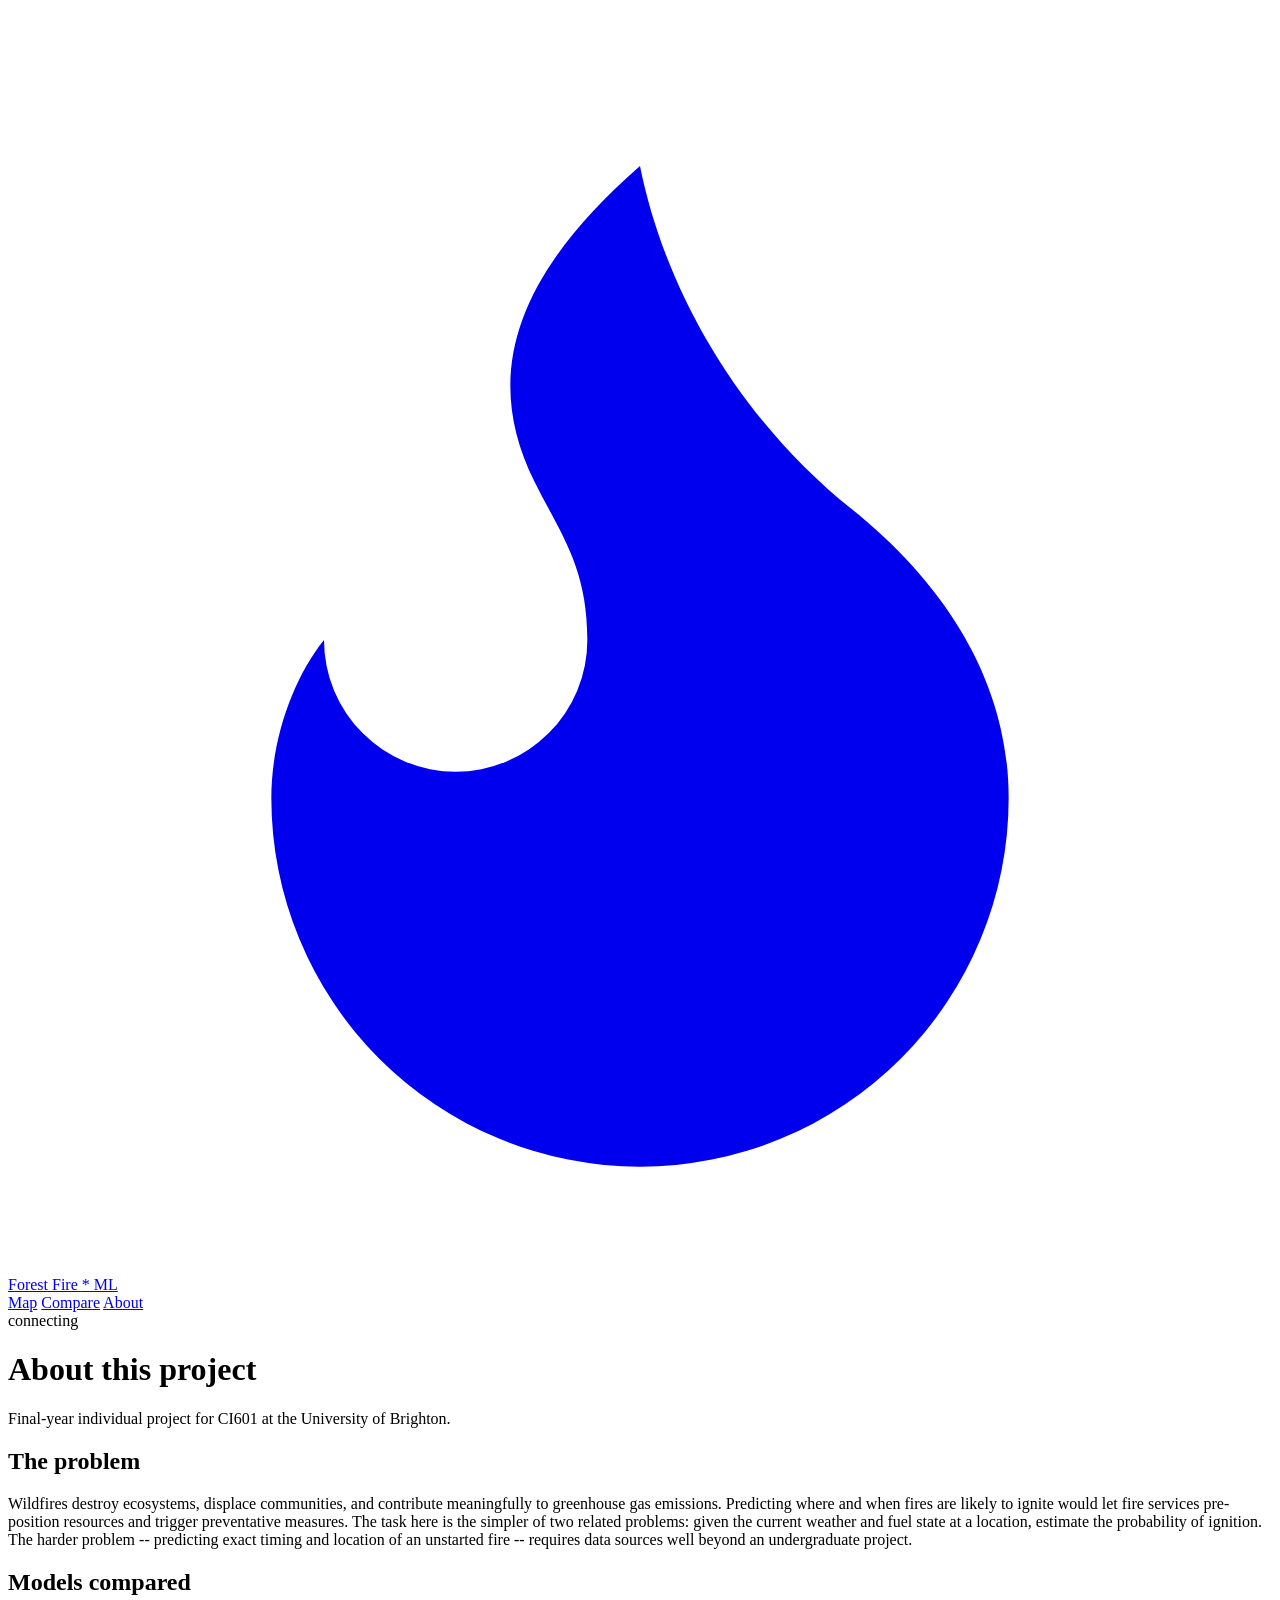
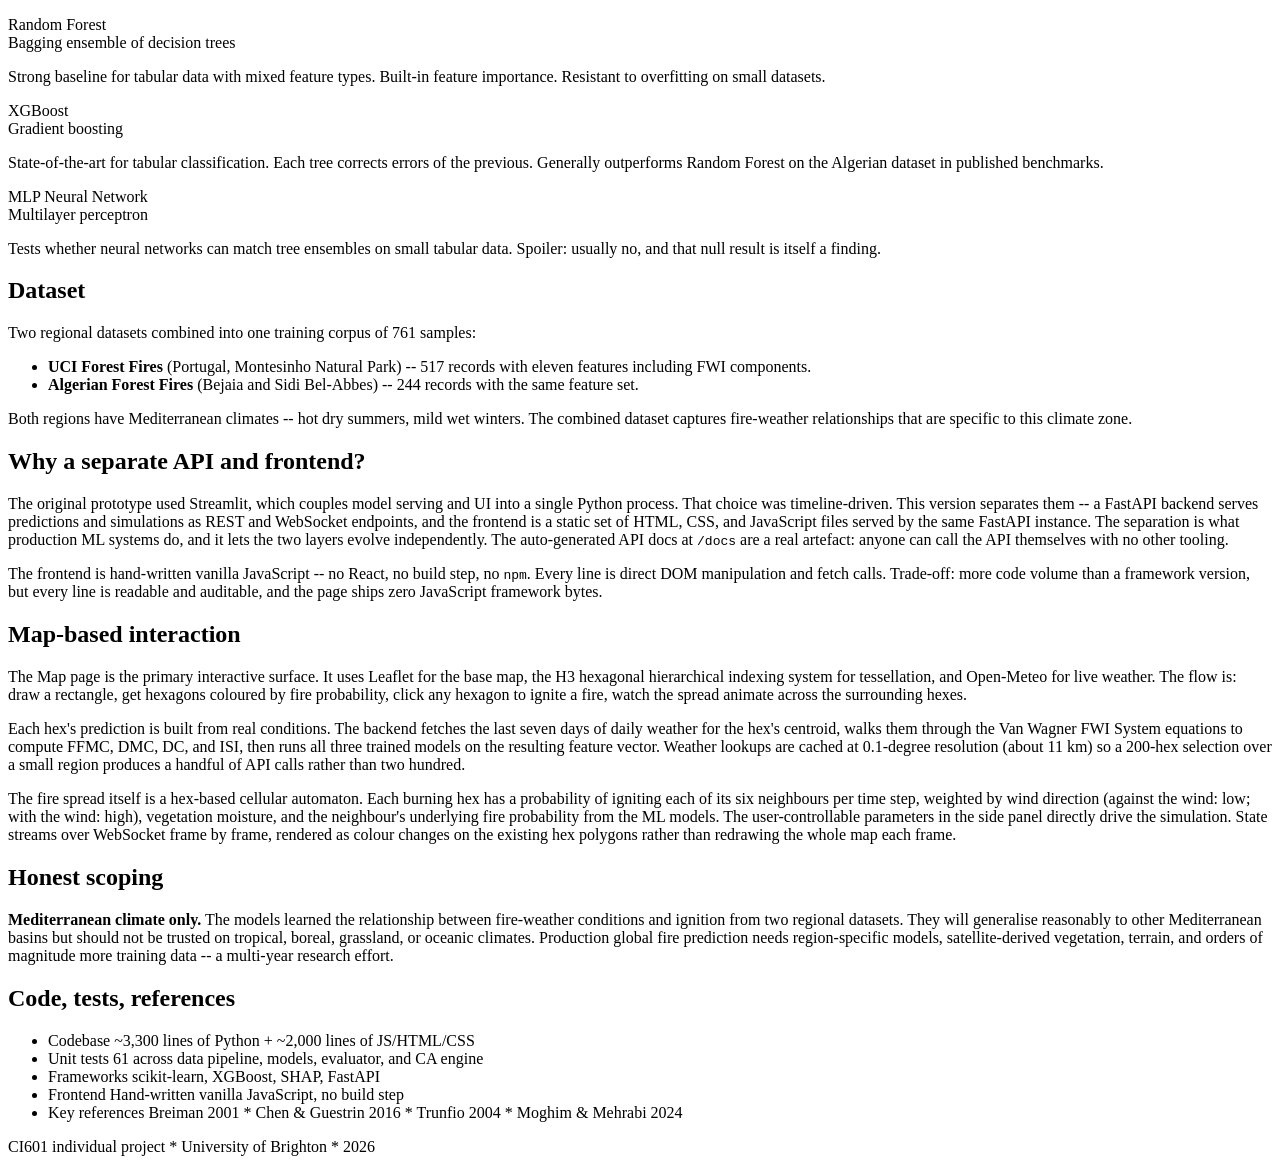
==== forest-fire-fullstack/frontend/about.html @ 2dcad540 "New project" ====
<!DOCTYPE html>
<html lang="en">
<head>
    <meta charset="UTF-8">
    <meta name="viewport" content="width=device-width, initial-scale=1.0">
    <title>About * Forest fire prediction</title>
    <link rel="preconnect" href="https://fonts.googleapis.com">
    <link rel="preconnect" href="https://fonts.gstatic.com" crossorigin>
    <link href="https://fonts.googleapis.com/css2?family=Inter:wght@400;500;600&family=JetBrains+Mono:wght@400;500&display=swap" rel="stylesheet">
    <link rel="stylesheet" href="/static/css/styles.css">
</head>
<body>
    <nav class="nav">
        <div class="nav-inner">
            <a href="/" class="nav-brand">
                <svg class="nav-brand-icon" viewBox="0 0 24 24" fill="currentColor">
                    <path d="M8.5 14.5A2.5 2.5 0 0 0 11 12c0-1.38-.5-2-1-3-1.072-2.143-.224-4.054 2-6 .5 2.5 2 4.9 4 6.5 2 1.6 3 3.5 3 5.5a7 7 0 1 1-14 0c0-1.153.433-2.294 1-3a2.5 2.5 0 0 0 2.5 2.5z"/>
                </svg>
                <span>Forest Fire <span class="nav-brand-divider">*</span> ML</span>
            </a>
            <div class="nav-links">
                <a href="/map"     class="nav-link">Map</a>
                <a href="/compare" class="nav-link">Compare</a>
                <a href="/about"   class="nav-link">About</a>
            </div>
            <div class="nav-status">
                <span id="status-dot" class="status-dot"></span>
                <span id="status-text">connecting</span>
            </div>
        </div>
    </nav>

    <main class="container">
        <header class="page-header">
            <h1 class="page-title">About this project</h1>
            <p class="page-description">
                Final-year individual project for CI601 at the University of Brighton.
            </p>
        </header>

        <div class="about-content">
            <section class="about-section">
                <h2>The problem</h2>
                <p>
                    Wildfires destroy ecosystems, displace communities, and contribute meaningfully
                    to greenhouse gas emissions. Predicting where and when fires are likely to
                    ignite would let fire services pre-position resources and trigger preventative
                    measures. The task here is the simpler of two related problems: given the
                    current weather and fuel state at a location, estimate the probability of
                    ignition. The harder problem -- predicting exact timing and location of an
                    unstarted fire -- requires data sources well beyond an undergraduate project.
                </p>
            </section>

            <section class="about-section">
                <h2>Models compared</h2>
                <div class="model-explainer-grid">
                    <div class="card card-body">
                        <div class="model-explainer-header">
                            <span class="model-explainer-dot" style="background: #10b981;"></span>
                            <span class="model-explainer-name">Random Forest</span>
                        </div>
                        <div class="model-explainer-short">Bagging ensemble of decision trees</div>
                        <p class="model-explainer-text">
                            Strong baseline for tabular data with mixed feature types. Built-in feature
                            importance. Resistant to overfitting on small datasets.
                        </p>
                    </div>

                    <div class="card card-body">
                        <div class="model-explainer-header">
                            <span class="model-explainer-dot" style="background: #3b82f6;"></span>
                            <span class="model-explainer-name">XGBoost</span>
                        </div>
                        <div class="model-explainer-short">Gradient boosting</div>
                        <p class="model-explainer-text">
                            State-of-the-art for tabular classification. Each tree corrects errors of
                            the previous. Generally outperforms Random Forest on the Algerian dataset
                            in published benchmarks.
                        </p>
                    </div>

                    <div class="card card-body">
                        <div class="model-explainer-header">
                            <span class="model-explainer-dot" style="background: #f97316;"></span>
                            <span class="model-explainer-name">MLP Neural Network</span>
                        </div>
                        <div class="model-explainer-short">Multilayer perceptron</div>
                        <p class="model-explainer-text">
                            Tests whether neural networks can match tree ensembles on small tabular
                            data. Spoiler: usually no, and that null result is itself a finding.
                        </p>
                    </div>
                </div>
            </section>

            <section class="about-section">
                <h2>Dataset</h2>
                <div class="card card-body">
                    <p>Two regional datasets combined into one training corpus of 761 samples:</p>
                    <ul>
                        <li>
                            <strong>UCI Forest Fires</strong> (Portugal, Montesinho Natural Park) --
                            517 records with eleven features including FWI components.
                        </li>
                        <li>
                            <strong>Algerian Forest Fires</strong> (Bejaia and Sidi Bel-Abbes) --
                            244 records with the same feature set.
                        </li>
                    </ul>
                    <p>
                        Both regions have Mediterranean climates -- hot dry summers, mild wet
                        winters. The combined dataset captures fire-weather relationships that
                        are specific to this climate zone.
                    </p>
                </div>
            </section>

            <section class="about-section">
                <h2>Why a separate API and frontend?</h2>
                <p>
                    The original prototype used Streamlit, which couples model serving and UI
                    into a single Python process. That choice was timeline-driven. This version
                    separates them -- a FastAPI backend serves predictions and simulations as
                    REST and WebSocket endpoints, and the frontend is a static set of HTML, CSS,
                    and JavaScript files served by the same FastAPI instance. The separation is
                    what production ML systems do, and it lets the two layers evolve independently.
                    The auto-generated API docs at <code>/docs</code> are a real artefact: anyone
                    can call the API themselves with no other tooling.
                </p>
                <p>
                    The frontend is hand-written vanilla JavaScript -- no React, no build step,
                    no <code>npm</code>. Every line is direct DOM manipulation and fetch calls.
                    Trade-off: more code volume than a framework version, but every line is readable
                    and auditable, and the page ships zero JavaScript framework bytes.
                </p>
            </section>

            <section class="about-section">
                <h2>Map-based interaction</h2>
                <p>
                    The Map page is the primary interactive surface. It uses Leaflet for the base
                    map, the H3 hexagonal hierarchical indexing system for tessellation, and
                    Open-Meteo for live weather. The flow is: draw a rectangle, get hexagons
                    coloured by fire probability, click any hexagon to ignite a fire, watch the
                    spread animate across the surrounding hexes.
                </p>
                <p>
                    Each hex's prediction is built from real conditions. The backend fetches the
                    last seven days of daily weather for the hex's centroid, walks them through
                    the Van Wagner FWI System equations to compute FFMC, DMC, DC, and ISI, then
                    runs all three trained models on the resulting feature vector. Weather
                    lookups are cached at 0.1-degree resolution (about 11 km) so a 200-hex
                    selection over a small region produces a handful of API calls rather than
                    two hundred.
                </p>
                <p>
                    The fire spread itself is a hex-based cellular automaton. Each burning hex
                    has a probability of igniting each of its six neighbours per time step,
                    weighted by wind direction (against the wind: low; with the wind: high),
                    vegetation moisture, and the neighbour's underlying fire probability from the
                    ML models. The user-controllable parameters in the side panel directly drive
                    the simulation. State streams over WebSocket frame by frame, rendered as
                    colour changes on the existing hex polygons rather than redrawing the whole
                    map each frame.
                </p>
            </section>

            <section class="about-section">
                <h2>Honest scoping</h2>
                <div class="card card-body amber-card">
                    <p>
                        <strong>Mediterranean climate only.</strong> The
                        models learned the relationship between fire-weather conditions and ignition
                        from two regional datasets. They will generalise reasonably to other
                        Mediterranean basins but should not be trusted on tropical, boreal,
                        grassland, or oceanic climates. Production global fire prediction needs
                        region-specific models, satellite-derived vegetation, terrain, and orders
                        of magnitude more training data -- a multi-year research effort.
                    </p>
                </div>
            </section>

            <section class="about-section">
                <h2>Code, tests, references</h2>
                <div class="card card-body">
                    <ul class="kv-list">
                        <li>
                            <span class="kv-key">Codebase</span>
                            <span class="kv-value">~3,300 lines of Python + ~2,000 lines of JS/HTML/CSS</span>
                        </li>
                        <li>
                            <span class="kv-key">Unit tests</span>
                            <span class="kv-value">61 across data pipeline, models, evaluator, and CA engine</span>
                        </li>
                        <li>
                            <span class="kv-key">Frameworks</span>
                            <span class="kv-value">scikit-learn, XGBoost, SHAP, FastAPI</span>
                        </li>
                        <li>
                            <span class="kv-key">Frontend</span>
                            <span class="kv-value">Hand-written vanilla JavaScript, no build step</span>
                        </li>
                        <li>
                            <span class="kv-key">Key references</span>
                            <span class="kv-value">Breiman 2001 * Chen &amp; Guestrin 2016 * Trunfio 2004 * Moghim &amp; Mehrabi 2024</span>
                        </li>
                    </ul>
                </div>
            </section>
        </div>
    </main>

    <footer class="footer">
        CI601 individual project * University of Brighton * 2026
    </footer>

    <script type="module">
        import { setActiveNavLink, updateStatusDot } from '/static/js/utils.js';
        setActiveNavLink();
        updateStatusDot();
    </script>
</body>
</html>
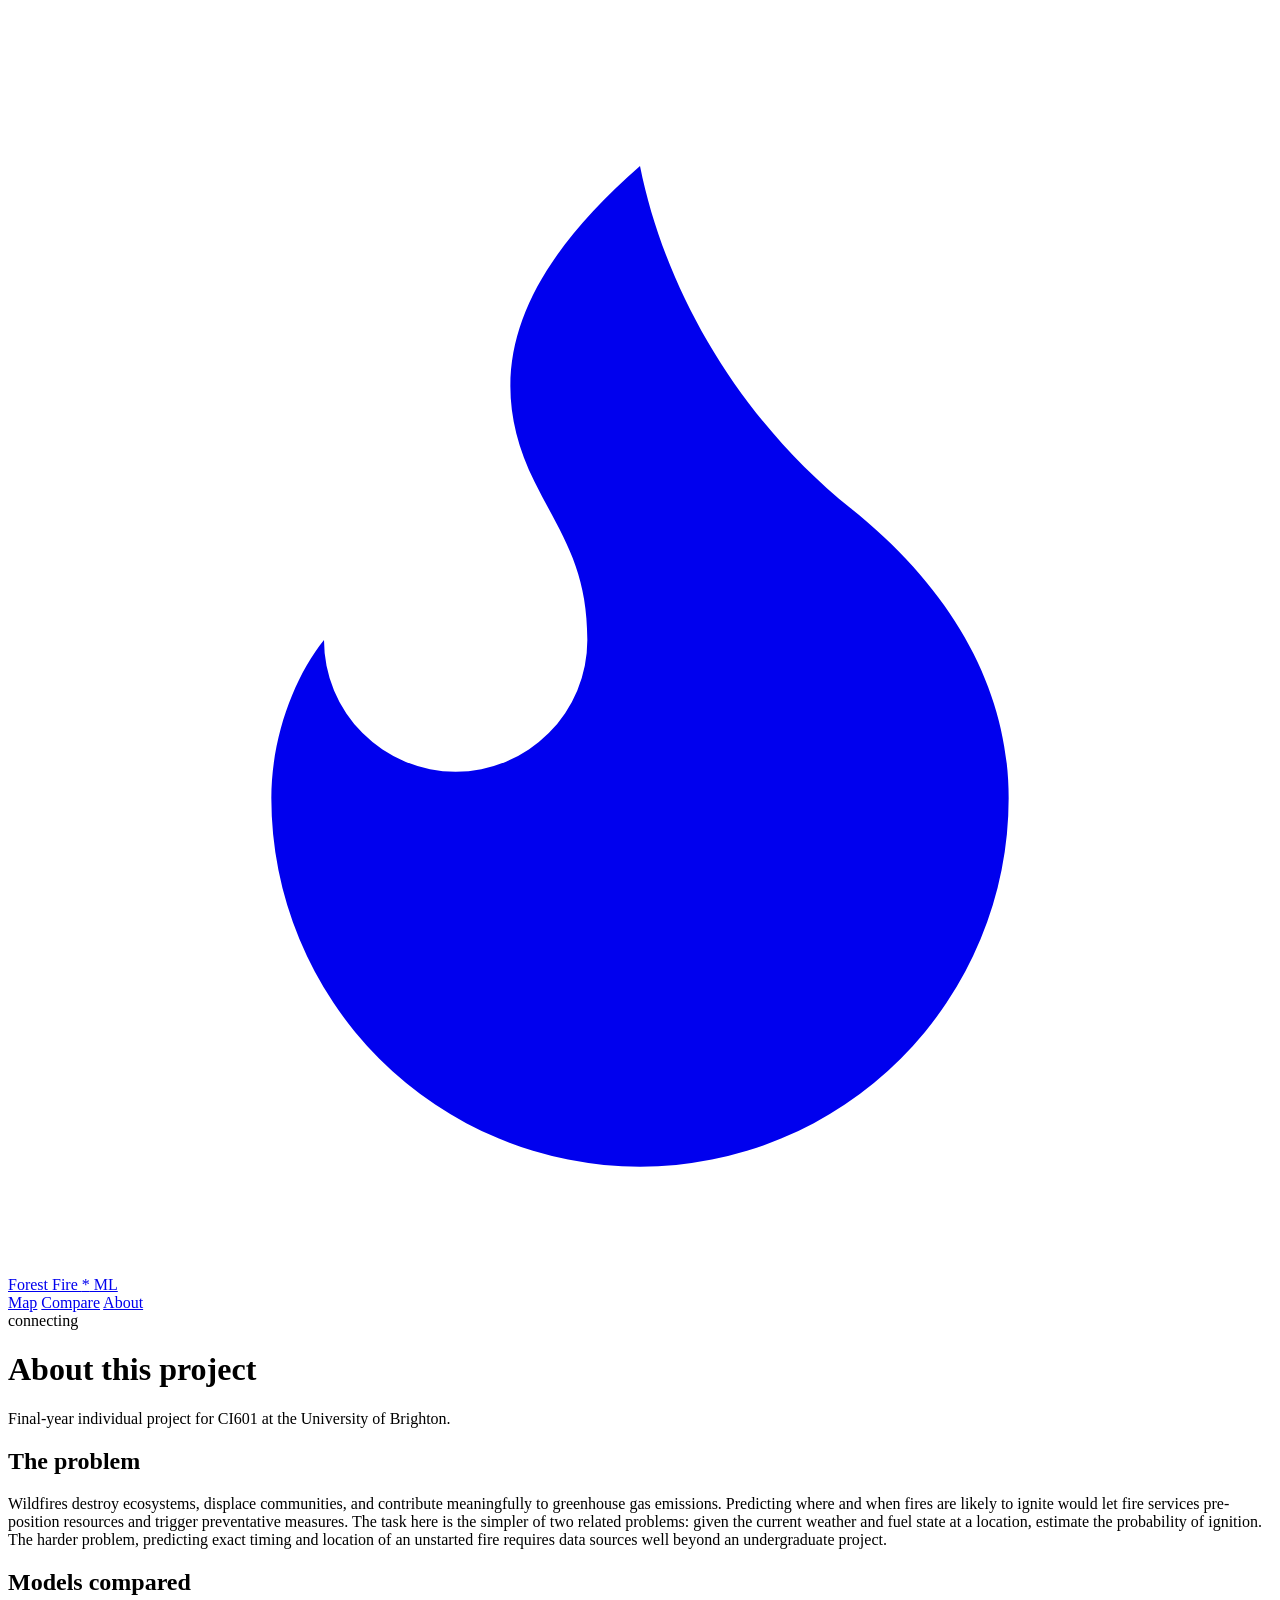
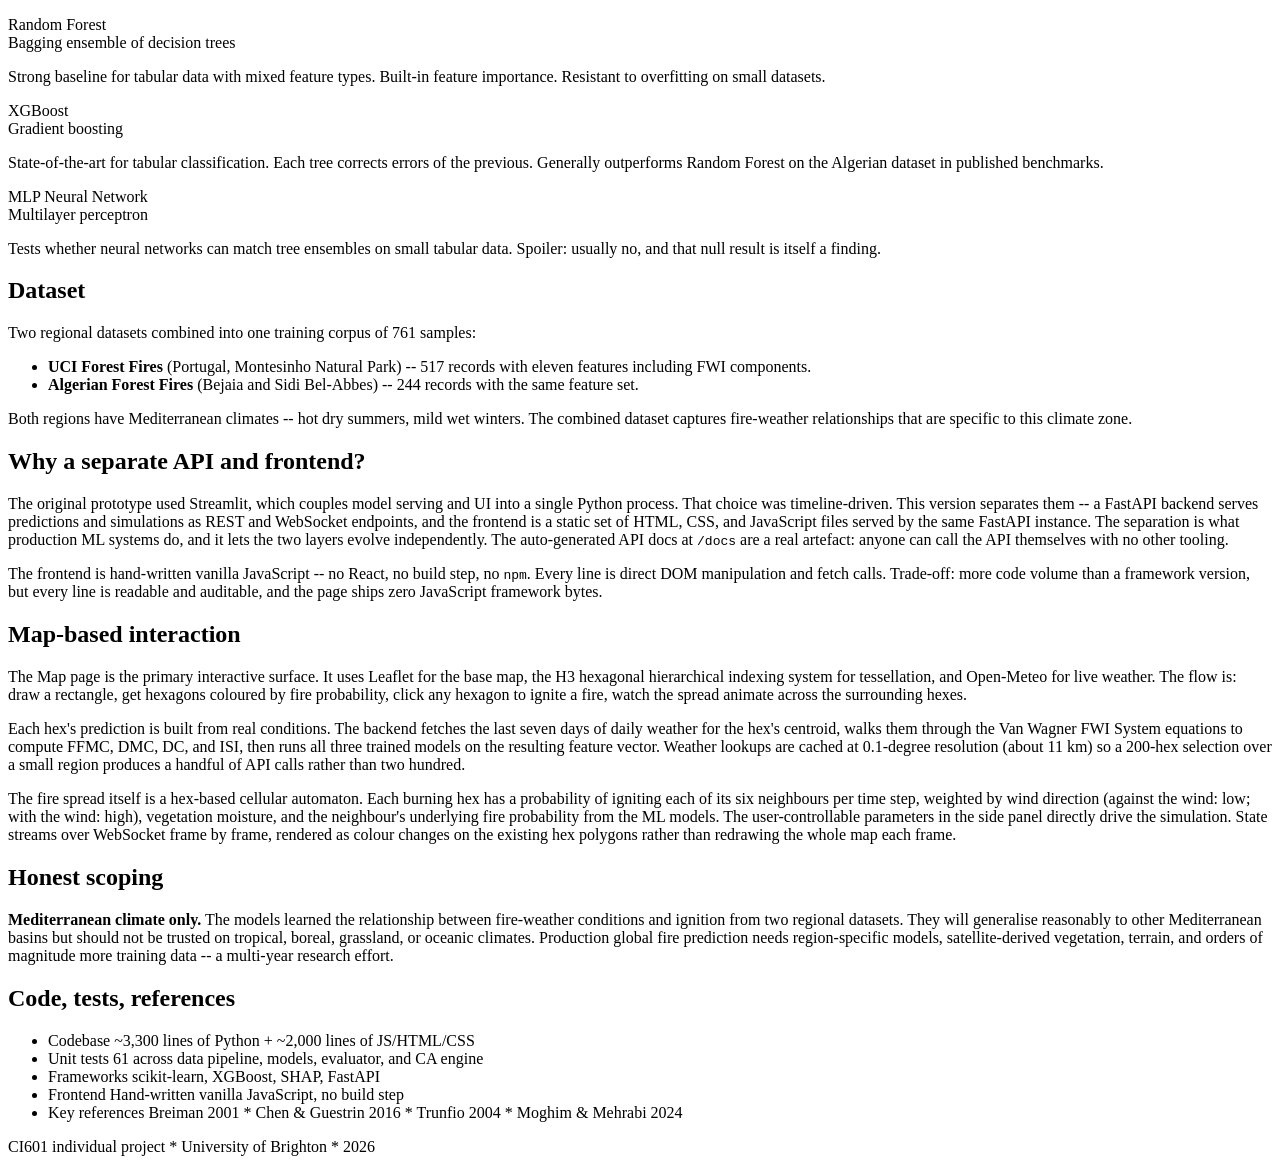
==== commit c636b9e9: "big ui/ux changes" ====
--- a/forest-fire-fullstack/frontend/about.html
+++ b/forest-fire-fullstack/frontend/about.html
@@ -47,8 +47,8 @@
                     ignite would let fire services pre-position resources and trigger preventative
                     measures. The task here is the simpler of two related problems: given the
                     current weather and fuel state at a location, estimate the probability of
-                    ignition. The harder problem -- predicting exact timing and location of an
-                    unstarted fire -- requires data sources well beyond an undergraduate project.
+                    ignition. The harder problem, predicting exact timing and location of an
+                    unstarted fire requires data sources well beyond an undergraduate project.
                 </p>
             </section>
 
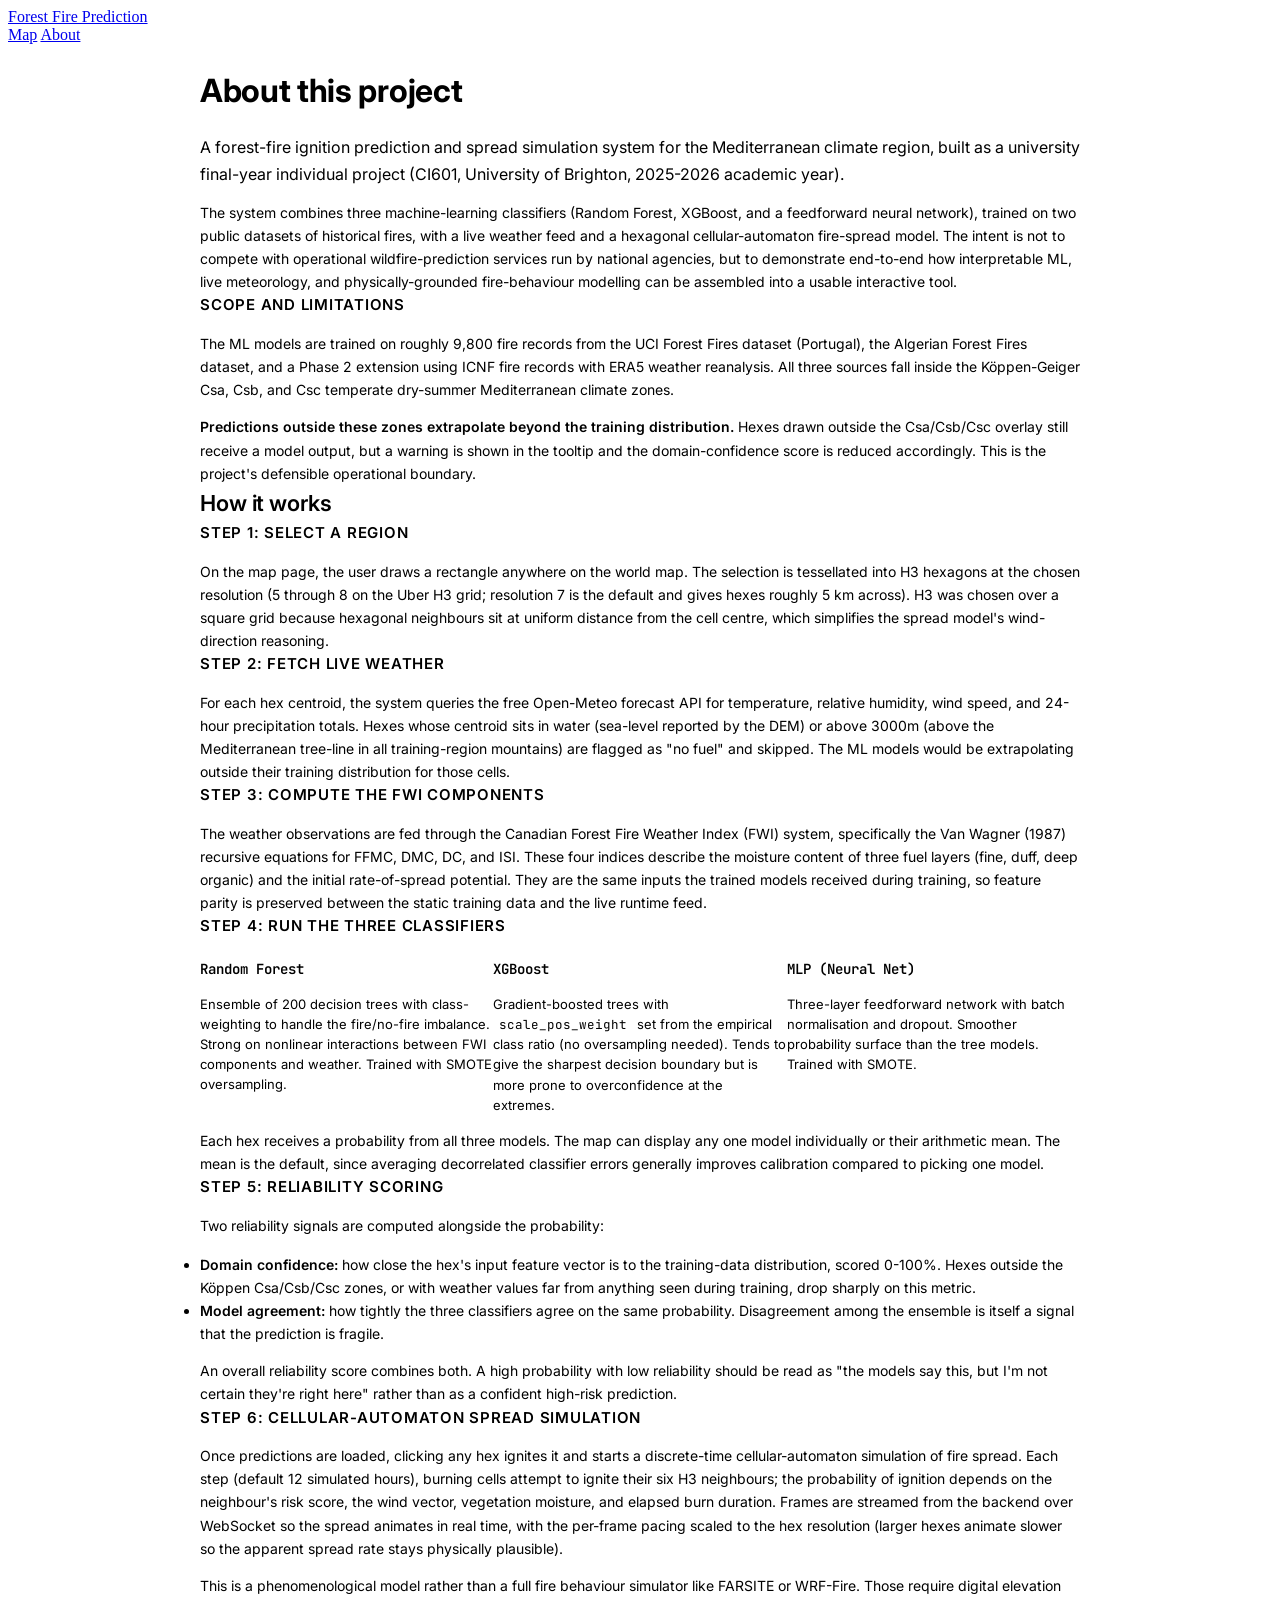
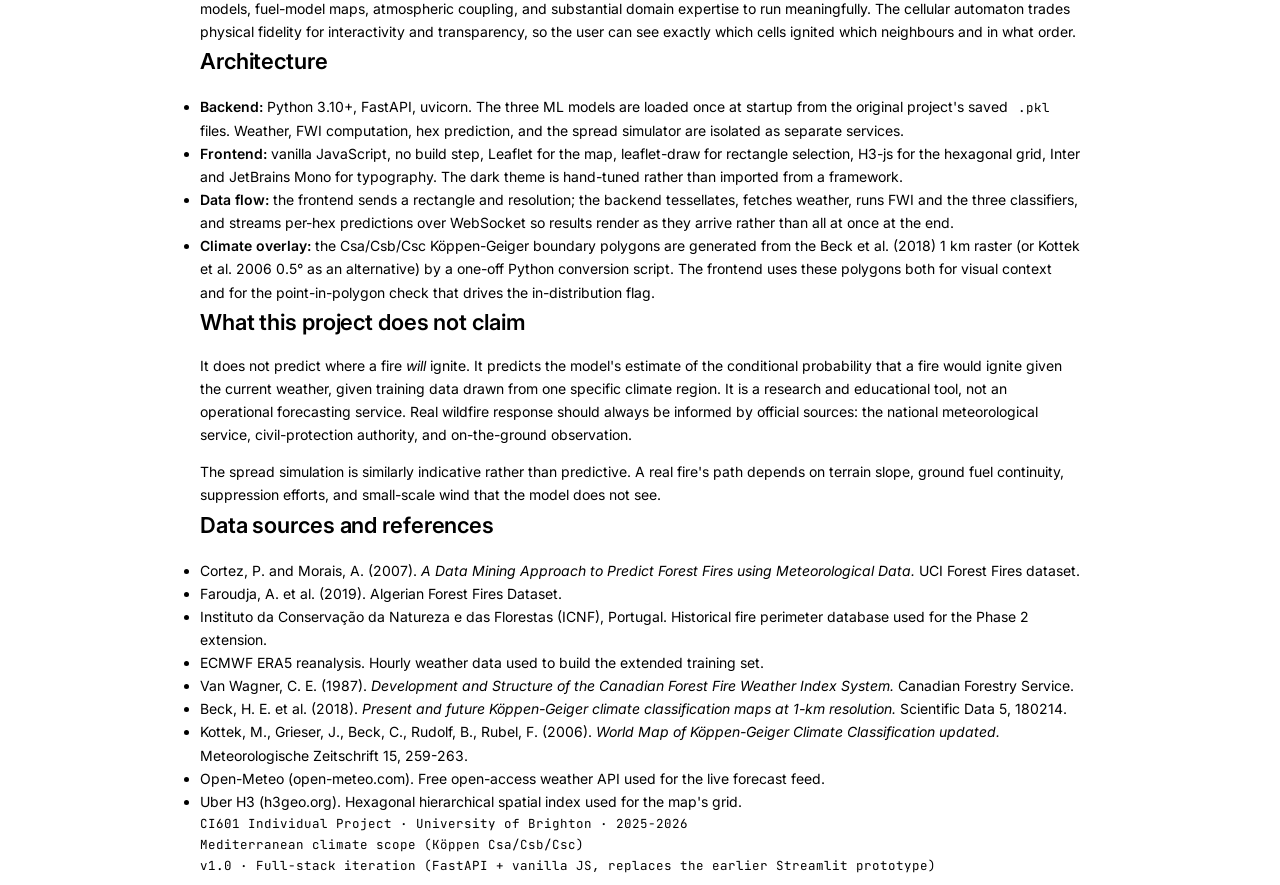
==== commit 8b91f9c7: "readme.md added" ====
--- a/forest-fire-fullstack/frontend/about.html
+++ b/forest-fire-fullstack/frontend/about.html
@@ -3,222 +3,487 @@
 <head>
     <meta charset="UTF-8">
     <meta name="viewport" content="width=device-width, initial-scale=1.0">
-    <title>About * Forest fire prediction</title>
+    <title>About | Forest Fire Prediction</title>
+
+    <!-- Same fonts and stylesheet as the rest of the site so the page
+         inherits all design tokens, colour variables, and component
+         styles. The about page is content-heavy so we add a couple of
+         inline tweaks below rather than touching the global stylesheet. -->
     <link rel="preconnect" href="https://fonts.googleapis.com">
     <link rel="preconnect" href="https://fonts.gstatic.com" crossorigin>
-    <link href="https://fonts.googleapis.com/css2?family=Inter:wght@400;500;600&family=JetBrains+Mono:wght@400;500&display=swap" rel="stylesheet">
+    <link href="https://fonts.googleapis.com/css2?family=Inter:wght@400;500;600;700&family=JetBrains+Mono:wght@400;500&display=swap" rel="stylesheet">
+
     <link rel="stylesheet" href="/static/css/styles.css">
+
+    <style>
+        /*
+            About-page-specific styles. Kept inline to avoid bloating
+            the global stylesheet with rules used on exactly one page.
+            All colours and spacing values are pulled from the design
+            tokens defined in styles.css.
+        */
+
+        .about-wrapper {
+            max-width: 880px;
+            margin: 0 auto;
+            padding: var(--space-6) var(--space-5);
+            color: var(--text-primary);
+            font-family: 'Inter', sans-serif;
+            line-height: 1.65;
+        }
+
+        .about-wrapper h1 {
+            font-size: 32px;
+            font-weight: 700;
+            margin-bottom: var(--space-2);
+            letter-spacing: -0.01em;
+        }
+
+        .about-wrapper h2 {
+            font-size: 22px;
+            font-weight: 600;
+            margin-top: var(--space-6);
+            margin-bottom: var(--space-3);
+            color: var(--text-primary);
+            letter-spacing: -0.005em;
+        }
+
+        .about-wrapper h3 {
+            font-size: 15px;
+            font-weight: 600;
+            margin-top: var(--space-4);
+            margin-bottom: var(--space-2);
+            color: var(--text-secondary);
+            text-transform: uppercase;
+            letter-spacing: 0.05em;
+        }
+
+        .about-wrapper p {
+            margin-bottom: var(--space-3);
+            color: var(--text-secondary);
+            font-size: 14px;
+        }
+
+        .about-wrapper ul {
+            margin-bottom: var(--space-3);
+            padding-left: var(--space-5);
+        }
+
+        .about-wrapper li {
+            margin-bottom: var(--space-2);
+            color: var(--text-secondary);
+            font-size: 14px;
+        }
+
+        .about-wrapper code {
+            font-family: 'JetBrains Mono', monospace;
+            font-size: 12.5px;
+            background-color: var(--bg-elevated-2);
+            padding: 2px 6px;
+            border-radius: 3px;
+            color: var(--text-primary);
+        }
+
+        .about-wrapper strong {
+            color: var(--text-primary);
+            font-weight: 600;
+        }
+
+        .about-wrapper a {
+            color: var(--fire-400);
+            text-decoration: none;
+            border-bottom: 1px dotted var(--fire-400);
+        }
+
+        .about-wrapper a:hover {
+            color: var(--fire-500);
+            border-bottom-style: solid;
+        }
+
+        .lead {
+            font-size: 16px !important;
+            color: var(--text-primary) !important;
+            margin-bottom: var(--space-5) !important;
+        }
+
+        /* Scope-and-limitations card stands out from regular prose so
+           viva readers (and the user) understand the project's
+           intentional boundaries before diving into the methodology. */
+        .scope-card {
+            background-color: var(--bg-elevated-1);
+            border-left: 3px solid var(--fire-500);
+            border-radius: var(--radius-md);
+            padding: var(--space-4) var(--space-5);
+            margin: var(--space-5) 0;
+        }
+
+        .scope-card h3 {
+            margin-top: 0;
+            color: var(--fire-400);
+        }
+
+        /* Two-column table for the model breakdown - readable on
+           desktop, stacks on narrow screens. */
+        .model-grid {
+            display: grid;
+            grid-template-columns: 1fr 1fr 1fr;
+            gap: var(--space-3);
+            margin: var(--space-4) 0;
+        }
+
+        @media (max-width: 700px) {
+            .model-grid {
+                grid-template-columns: 1fr;
+            }
+        }
+
+        .model-card {
+            background-color: var(--bg-elevated-1);
+            border: 1px solid var(--border-default);
+            border-radius: var(--radius-md);
+            padding: var(--space-4);
+        }
+
+        .model-card h4 {
+            font-size: 14px;
+            font-weight: 600;
+            color: var(--text-primary);
+            margin-bottom: var(--space-2);
+            font-family: 'JetBrains Mono', monospace;
+        }
+
+        .model-card p {
+            font-size: 13px;
+            line-height: 1.55;
+            margin-bottom: 0;
+        }
+
+        /* Metadata footer with the project context: author, module,
+           institution, dates. Marked academic-style. */
+        .meta-footer {
+            margin-top: var(--space-7);
+            padding-top: var(--space-5);
+            border-top: 1px solid var(--border-default);
+            font-size: 12.5px;
+            color: var(--text-tertiary);
+            font-family: 'JetBrains Mono', monospace;
+            line-height: 1.7;
+        }
+    </style>
 </head>
 <body>
-    <nav class="nav">
+
+    <!-- Top navigation. Mirrors the map page nav so users can move
+         between map / about consistently. Compare was removed in
+         the v1.0 refactor. -->
+    <nav class="topnav">
         <div class="nav-inner">
-            <a href="/" class="nav-brand">
-                <svg class="nav-brand-icon" viewBox="0 0 24 24" fill="currentColor">
-                    <path d="M8.5 14.5A2.5 2.5 0 0 0 11 12c0-1.38-.5-2-1-3-1.072-2.143-.224-4.054 2-6 .5 2.5 2 4.9 4 6.5 2 1.6 3 3.5 3 5.5a7 7 0 1 1-14 0c0-1.153.433-2.294 1-3a2.5 2.5 0 0 0 2.5 2.5z"/>
-                </svg>
-                <span>Forest Fire <span class="nav-brand-divider">*</span> ML</span>
-            </a>
+            <a href="/" class="nav-brand">Forest Fire Prediction</a>
             <div class="nav-links">
-                <a href="/map"     class="nav-link">Map</a>
-                <a href="/compare" class="nav-link">Compare</a>
-                <a href="/about"   class="nav-link">About</a>
-            </div>
-            <div class="nav-status">
-                <span id="status-dot" class="status-dot"></span>
-                <span id="status-text">connecting</span>
+                <a href="/map"   class="nav-link">Map</a>
+                <a href="/about" class="nav-link active">About</a>
             </div>
         </div>
     </nav>
 
-    <main class="container">
-        <header class="page-header">
-            <h1 class="page-title">About this project</h1>
-            <p class="page-description">
-                Final-year individual project for CI601 at the University of Brighton.
+    <main class="about-wrapper">
+
+        <h1>About this project</h1>
+
+        <p class="lead">
+            A forest-fire ignition prediction and spread simulation system
+            for the Mediterranean climate region, built as a university
+            final-year individual project (CI601, University of Brighton,
+            2025-2026 academic year).
+        </p>
+
+        <p>
+            The system combines three machine-learning classifiers
+            (Random Forest, XGBoost, and a feedforward neural network),
+            trained on two public datasets of historical fires, with a
+            live weather feed and a hexagonal cellular-automaton fire-spread
+            model. The intent is not to compete with operational
+            wildfire-prediction services run by national agencies, but
+            to demonstrate end-to-end how interpretable ML, live
+            meteorology, and physically-grounded fire-behaviour modelling
+            can be assembled into a usable interactive tool.
+        </p>
+
+        <!-- Scope card: viva-critical. The first question every marker
+             will ask is "what does this actually predict and where does
+             it work" - answering it up-front saves them having to dig. -->
+        <div class="scope-card">
+            <h3>Scope and limitations</h3>
+            <p>
+                The ML models are trained on roughly 9,800 fire records
+                from the UCI Forest Fires dataset (Portugal), the
+                Algerian Forest Fires dataset, and a Phase 2 extension
+                using ICNF fire records with ERA5 weather reanalysis.
+                All three sources fall inside the Köppen-Geiger
+                Csa, Csb, and Csc temperate dry-summer Mediterranean
+                climate zones.
             </p>
-        </header>
-
-        <div class="about-content">
-            <section class="about-section">
-                <h2>The problem</h2>
+            <p>
+                <strong>Predictions outside these zones extrapolate
+                beyond the training distribution.</strong> Hexes drawn
+                outside the Csa/Csb/Csc overlay still receive a model
+                output, but a warning is shown in the tooltip and the
+                domain-confidence score is reduced accordingly. This
+                is the project's defensible operational boundary.
+            </p>
+        </div>
+
+        <h2>How it works</h2>
+
+        <h3>Step 1: Select a region</h3>
+        <p>
+            On the map page, the user draws a rectangle anywhere on
+            the world map. The selection is tessellated into H3
+            hexagons at the chosen resolution (5 through 8 on the
+            Uber H3 grid; resolution 7 is the default and gives hexes
+            roughly 5 km across). H3 was chosen over a square grid
+            because hexagonal neighbours sit at uniform distance from
+            the cell centre, which simplifies the spread model's
+            wind-direction reasoning.
+        </p>
+
+        <h3>Step 2: Fetch live weather</h3>
+        <p>
+            For each hex centroid, the system queries the free
+            <a href="https://open-meteo.com/" target="_blank" rel="noopener">Open-Meteo</a>
+            forecast API for temperature, relative humidity, wind speed,
+            and 24-hour precipitation totals. Hexes whose centroid sits
+            in water (sea-level reported by the DEM) or above 3000m
+            (above the Mediterranean tree-line in all training-region
+            mountains) are flagged as "no fuel" and skipped. The ML
+            models would be extrapolating outside their training
+            distribution for those cells.
+        </p>
+
+        <h3>Step 3: Compute the FWI components</h3>
+        <p>
+            The weather observations are fed through the Canadian
+            Forest Fire Weather Index (FWI) system, specifically the
+            Van Wagner (1987) recursive equations for FFMC, DMC, DC,
+            and ISI. These four indices describe the moisture content
+            of three fuel layers (fine, duff, deep organic) and the
+            initial rate-of-spread potential. They are the same inputs
+            the trained models received during training, so feature
+            parity is preserved between the static training data and
+            the live runtime feed.
+        </p>
+
+        <h3>Step 4: Run the three classifiers</h3>
+        <div class="model-grid">
+            <div class="model-card">
+                <h4>Random Forest</h4>
                 <p>
-                    Wildfires destroy ecosystems, displace communities, and contribute meaningfully
-                    to greenhouse gas emissions. Predicting where and when fires are likely to
-                    ignite would let fire services pre-position resources and trigger preventative
-                    measures. The task here is the simpler of two related problems: given the
-                    current weather and fuel state at a location, estimate the probability of
-                    ignition. The harder problem, predicting exact timing and location of an
-                    unstarted fire requires data sources well beyond an undergraduate project.
+                    Ensemble of 200 decision trees with class-weighting
+                    to handle the fire/no-fire imbalance. Strong on
+                    nonlinear interactions between FWI components and
+                    weather. Trained with SMOTE oversampling.
                 </p>
-            </section>
-
-            <section class="about-section">
-                <h2>Models compared</h2>
-                <div class="model-explainer-grid">
-                    <div class="card card-body">
-                        <div class="model-explainer-header">
-                            <span class="model-explainer-dot" style="background: #10b981;"></span>
-                            <span class="model-explainer-name">Random Forest</span>
-                        </div>
-                        <div class="model-explainer-short">Bagging ensemble of decision trees</div>
-                        <p class="model-explainer-text">
-                            Strong baseline for tabular data with mixed feature types. Built-in feature
-                            importance. Resistant to overfitting on small datasets.
-                        </p>
-                    </div>
-
-                    <div class="card card-body">
-                        <div class="model-explainer-header">
-                            <span class="model-explainer-dot" style="background: #3b82f6;"></span>
-                            <span class="model-explainer-name">XGBoost</span>
-                        </div>
-                        <div class="model-explainer-short">Gradient boosting</div>
-                        <p class="model-explainer-text">
-                            State-of-the-art for tabular classification. Each tree corrects errors of
-                            the previous. Generally outperforms Random Forest on the Algerian dataset
-                            in published benchmarks.
-                        </p>
-                    </div>
-
-                    <div class="card card-body">
-                        <div class="model-explainer-header">
-                            <span class="model-explainer-dot" style="background: #f97316;"></span>
-                            <span class="model-explainer-name">MLP Neural Network</span>
-                        </div>
-                        <div class="model-explainer-short">Multilayer perceptron</div>
-                        <p class="model-explainer-text">
-                            Tests whether neural networks can match tree ensembles on small tabular
-                            data. Spoiler: usually no, and that null result is itself a finding.
-                        </p>
-                    </div>
-                </div>
-            </section>
-
-            <section class="about-section">
-                <h2>Dataset</h2>
-                <div class="card card-body">
-                    <p>Two regional datasets combined into one training corpus of 761 samples:</p>
-                    <ul>
-                        <li>
-                            <strong>UCI Forest Fires</strong> (Portugal, Montesinho Natural Park) --
-                            517 records with eleven features including FWI components.
-                        </li>
-                        <li>
-                            <strong>Algerian Forest Fires</strong> (Bejaia and Sidi Bel-Abbes) --
-                            244 records with the same feature set.
-                        </li>
-                    </ul>
-                    <p>
-                        Both regions have Mediterranean climates -- hot dry summers, mild wet
-                        winters. The combined dataset captures fire-weather relationships that
-                        are specific to this climate zone.
-                    </p>
-                </div>
-            </section>
-
-            <section class="about-section">
-                <h2>Why a separate API and frontend?</h2>
+            </div>
+            <div class="model-card">
+                <h4>XGBoost</h4>
                 <p>
-                    The original prototype used Streamlit, which couples model serving and UI
-                    into a single Python process. That choice was timeline-driven. This version
-                    separates them -- a FastAPI backend serves predictions and simulations as
-                    REST and WebSocket endpoints, and the frontend is a static set of HTML, CSS,
-                    and JavaScript files served by the same FastAPI instance. The separation is
-                    what production ML systems do, and it lets the two layers evolve independently.
-                    The auto-generated API docs at <code>/docs</code> are a real artefact: anyone
-                    can call the API themselves with no other tooling.
+                    Gradient-boosted trees with <code>scale_pos_weight</code>
+                    set from the empirical class ratio (no oversampling
+                    needed). Tends to give the sharpest decision
+                    boundary but is more prone to overconfidence at
+                    the extremes.
                 </p>
+            </div>
+            <div class="model-card">
+                <h4>MLP (Neural Net)</h4>
                 <p>
-                    The frontend is hand-written vanilla JavaScript -- no React, no build step,
-                    no <code>npm</code>. Every line is direct DOM manipulation and fetch calls.
-                    Trade-off: more code volume than a framework version, but every line is readable
-                    and auditable, and the page ships zero JavaScript framework bytes.
+                    Three-layer feedforward network with batch
+                    normalisation and dropout. Smoother probability
+                    surface than the tree models. Trained with SMOTE.
                 </p>
-            </section>
-
-            <section class="about-section">
-                <h2>Map-based interaction</h2>
-                <p>
-                    The Map page is the primary interactive surface. It uses Leaflet for the base
-                    map, the H3 hexagonal hierarchical indexing system for tessellation, and
-                    Open-Meteo for live weather. The flow is: draw a rectangle, get hexagons
-                    coloured by fire probability, click any hexagon to ignite a fire, watch the
-                    spread animate across the surrounding hexes.
-                </p>
-                <p>
-                    Each hex's prediction is built from real conditions. The backend fetches the
-                    last seven days of daily weather for the hex's centroid, walks them through
-                    the Van Wagner FWI System equations to compute FFMC, DMC, DC, and ISI, then
-                    runs all three trained models on the resulting feature vector. Weather
-                    lookups are cached at 0.1-degree resolution (about 11 km) so a 200-hex
-                    selection over a small region produces a handful of API calls rather than
-                    two hundred.
-                </p>
-                <p>
-                    The fire spread itself is a hex-based cellular automaton. Each burning hex
-                    has a probability of igniting each of its six neighbours per time step,
-                    weighted by wind direction (against the wind: low; with the wind: high),
-                    vegetation moisture, and the neighbour's underlying fire probability from the
-                    ML models. The user-controllable parameters in the side panel directly drive
-                    the simulation. State streams over WebSocket frame by frame, rendered as
-                    colour changes on the existing hex polygons rather than redrawing the whole
-                    map each frame.
-                </p>
-            </section>
-
-            <section class="about-section">
-                <h2>Honest scoping</h2>
-                <div class="card card-body amber-card">
-                    <p>
-                        <strong>Mediterranean climate only.</strong> The
-                        models learned the relationship between fire-weather conditions and ignition
-                        from two regional datasets. They will generalise reasonably to other
-                        Mediterranean basins but should not be trusted on tropical, boreal,
-                        grassland, or oceanic climates. Production global fire prediction needs
-                        region-specific models, satellite-derived vegetation, terrain, and orders
-                        of magnitude more training data -- a multi-year research effort.
-                    </p>
-                </div>
-            </section>
-
-            <section class="about-section">
-                <h2>Code, tests, references</h2>
-                <div class="card card-body">
-                    <ul class="kv-list">
-                        <li>
-                            <span class="kv-key">Codebase</span>
-                            <span class="kv-value">~3,300 lines of Python + ~2,000 lines of JS/HTML/CSS</span>
-                        </li>
-                        <li>
-                            <span class="kv-key">Unit tests</span>
-                            <span class="kv-value">61 across data pipeline, models, evaluator, and CA engine</span>
-                        </li>
-                        <li>
-                            <span class="kv-key">Frameworks</span>
-                            <span class="kv-value">scikit-learn, XGBoost, SHAP, FastAPI</span>
-                        </li>
-                        <li>
-                            <span class="kv-key">Frontend</span>
-                            <span class="kv-value">Hand-written vanilla JavaScript, no build step</span>
-                        </li>
-                        <li>
-                            <span class="kv-key">Key references</span>
-                            <span class="kv-value">Breiman 2001 * Chen &amp; Guestrin 2016 * Trunfio 2004 * Moghim &amp; Mehrabi 2024</span>
-                        </li>
-                    </ul>
-                </div>
-            </section>
+            </div>
         </div>
+
+        <p>
+            Each hex receives a probability from all three models. The
+            map can display any one model individually or their
+            arithmetic mean. The mean is the default, since averaging
+            decorrelated classifier errors generally improves
+            calibration compared to picking one model.
+        </p>
+
+        <h3>Step 5: Reliability scoring</h3>
+        <p>
+            Two reliability signals are computed alongside the
+            probability:
+        </p>
+        <ul>
+            <li>
+                <strong>Domain confidence:</strong> how close the
+                hex's input feature vector is to the training-data
+                distribution, scored 0-100%. Hexes outside the
+                Köppen Csa/Csb/Csc zones, or with weather values far
+                from anything seen during training, drop sharply on
+                this metric.
+            </li>
+            <li>
+                <strong>Model agreement:</strong> how tightly the
+                three classifiers agree on the same probability.
+                Disagreement among the ensemble is itself a signal
+                that the prediction is fragile.
+            </li>
+        </ul>
+        <p>
+            An overall reliability score combines both. A high
+            probability with low reliability should be read as
+            "the models say this, but I'm not certain they're right
+            here" rather than as a confident high-risk prediction.
+        </p>
+
+        <h3>Step 6: Cellular-automaton spread simulation</h3>
+        <p>
+            Once predictions are loaded, clicking any hex ignites it
+            and starts a discrete-time cellular-automaton simulation
+            of fire spread. Each step (default 12 simulated hours),
+            burning cells attempt to ignite their six H3 neighbours;
+            the probability of ignition depends on the neighbour's
+            risk score, the wind vector, vegetation moisture, and
+            elapsed burn duration. Frames are streamed from the
+            backend over WebSocket so the spread animates in real
+            time, with the per-frame pacing scaled to the hex
+            resolution (larger hexes animate slower so the apparent
+            spread rate stays physically plausible).
+        </p>
+        <p>
+            This is a phenomenological model rather than a full fire
+            behaviour simulator like FARSITE or WRF-Fire. Those
+            require digital elevation models, fuel-model maps,
+            atmospheric coupling, and substantial domain expertise to
+            run meaningfully. The cellular automaton trades physical
+            fidelity for interactivity and transparency, so the user
+            can see exactly which cells ignited which neighbours and
+            in what order.
+        </p>
+
+        <h2>Architecture</h2>
+
+        <ul>
+            <li>
+                <strong>Backend:</strong> Python 3.10+, FastAPI,
+                uvicorn. The three ML models are loaded once at
+                startup from the original project's saved
+                <code>.pkl</code> files. Weather, FWI computation,
+                hex prediction, and the spread simulator are
+                isolated as separate services.
+            </li>
+            <li>
+                <strong>Frontend:</strong> vanilla JavaScript, no
+                build step, Leaflet for the map, leaflet-draw for
+                rectangle selection, H3-js for the hexagonal grid,
+                Inter and JetBrains Mono for typography. The dark
+                theme is hand-tuned rather than imported from a
+                framework.
+            </li>
+            <li>
+                <strong>Data flow:</strong> the frontend sends a
+                rectangle and resolution; the backend tessellates,
+                fetches weather, runs FWI and the three classifiers,
+                and streams per-hex predictions over WebSocket so
+                results render as they arrive rather than all at once
+                at the end.
+            </li>
+            <li>
+                <strong>Climate overlay:</strong> the Csa/Csb/Csc
+                Köppen-Geiger boundary polygons are generated from
+                the Beck et al. (2018) 1 km raster (or Kottek et al.
+                2006 0.5° as an alternative) by a one-off Python
+                conversion script. The frontend uses these polygons
+                both for visual context and for the point-in-polygon
+                check that drives the in-distribution flag.
+            </li>
+        </ul>
+
+        <h2>What this project does not claim</h2>
+
+        <p>
+            It does not predict where a fire <em>will</em> ignite. It
+            predicts the model's estimate of the conditional
+            probability that a fire would ignite given the current
+            weather, given training data drawn from one specific
+            climate region. It is a research and educational tool, not
+            an operational forecasting service. Real wildfire response
+            should always be informed by official sources: the
+            national meteorological service, civil-protection
+            authority, and on-the-ground observation.
+        </p>
+
+        <p>
+            The spread simulation is similarly indicative rather than
+            predictive. A real fire's path depends on terrain slope,
+            ground fuel continuity, suppression efforts, and
+            small-scale wind that the model does not see.
+        </p>
+
+        <h2>Data sources and references</h2>
+
+        <ul>
+            <li>
+                Cortez, P. and Morais, A. (2007). <em>A Data Mining
+                Approach to Predict Forest Fires using Meteorological
+                Data.</em> UCI Forest Fires dataset.
+            </li>
+            <li>
+                Faroudja, A. et al. (2019). Algerian Forest Fires
+                Dataset.
+            </li>
+            <li>
+                Instituto da Conservação da Natureza e das Florestas
+                (ICNF), Portugal. Historical fire perimeter database
+                used for the Phase 2 extension.
+            </li>
+            <li>
+                ECMWF ERA5 reanalysis. Hourly weather data used to
+                build the extended training set.
+            </li>
+            <li>
+                Van Wagner, C. E. (1987). <em>Development and
+                Structure of the Canadian Forest Fire Weather Index
+                System.</em> Canadian Forestry Service.
+            </li>
+            <li>
+                Beck, H. E. et al. (2018). <em>Present and future
+                Köppen-Geiger climate classification maps at 1-km
+                resolution.</em> Scientific Data 5, 180214.
+            </li>
+            <li>
+                Kottek, M., Grieser, J., Beck, C., Rudolf, B., Rubel,
+                F. (2006). <em>World Map of Köppen-Geiger Climate
+                Classification updated.</em> Meteorologische
+                Zeitschrift 15, 259-263.
+            </li>
+            <li>
+                Open-Meteo (open-meteo.com). Free open-access
+                weather API used for the live forecast feed.
+            </li>
+            <li>
+                Uber H3 (h3geo.org). Hexagonal hierarchical spatial
+                index used for the map's grid.
+            </li>
+        </ul>
+
+        <div class="meta-footer">
+            CI601 Individual Project &middot; University of Brighton
+            &middot; 2025-2026<br>
+            Mediterranean climate scope (Köppen Csa/Csb/Csc)<br>
+            v1.0 &middot; Full-stack iteration (FastAPI + vanilla JS,
+            replaces the earlier Streamlit prototype)
+        </div>
+
     </main>
 
-    <footer class="footer">
-        CI601 individual project * University of Brighton * 2026
-    </footer>
-
-    <script type="module">
-        import { setActiveNavLink, updateStatusDot } from '/static/js/utils.js';
-        setActiveNavLink();
-        updateStatusDot();
-    </script>
+    <!-- Highlight the About link in the top nav. Other pages do this
+         via a tiny shared helper in common.js; here we just hard-code
+         it since the page only has one link to mark active. -->
+
 </body>
 </html>
